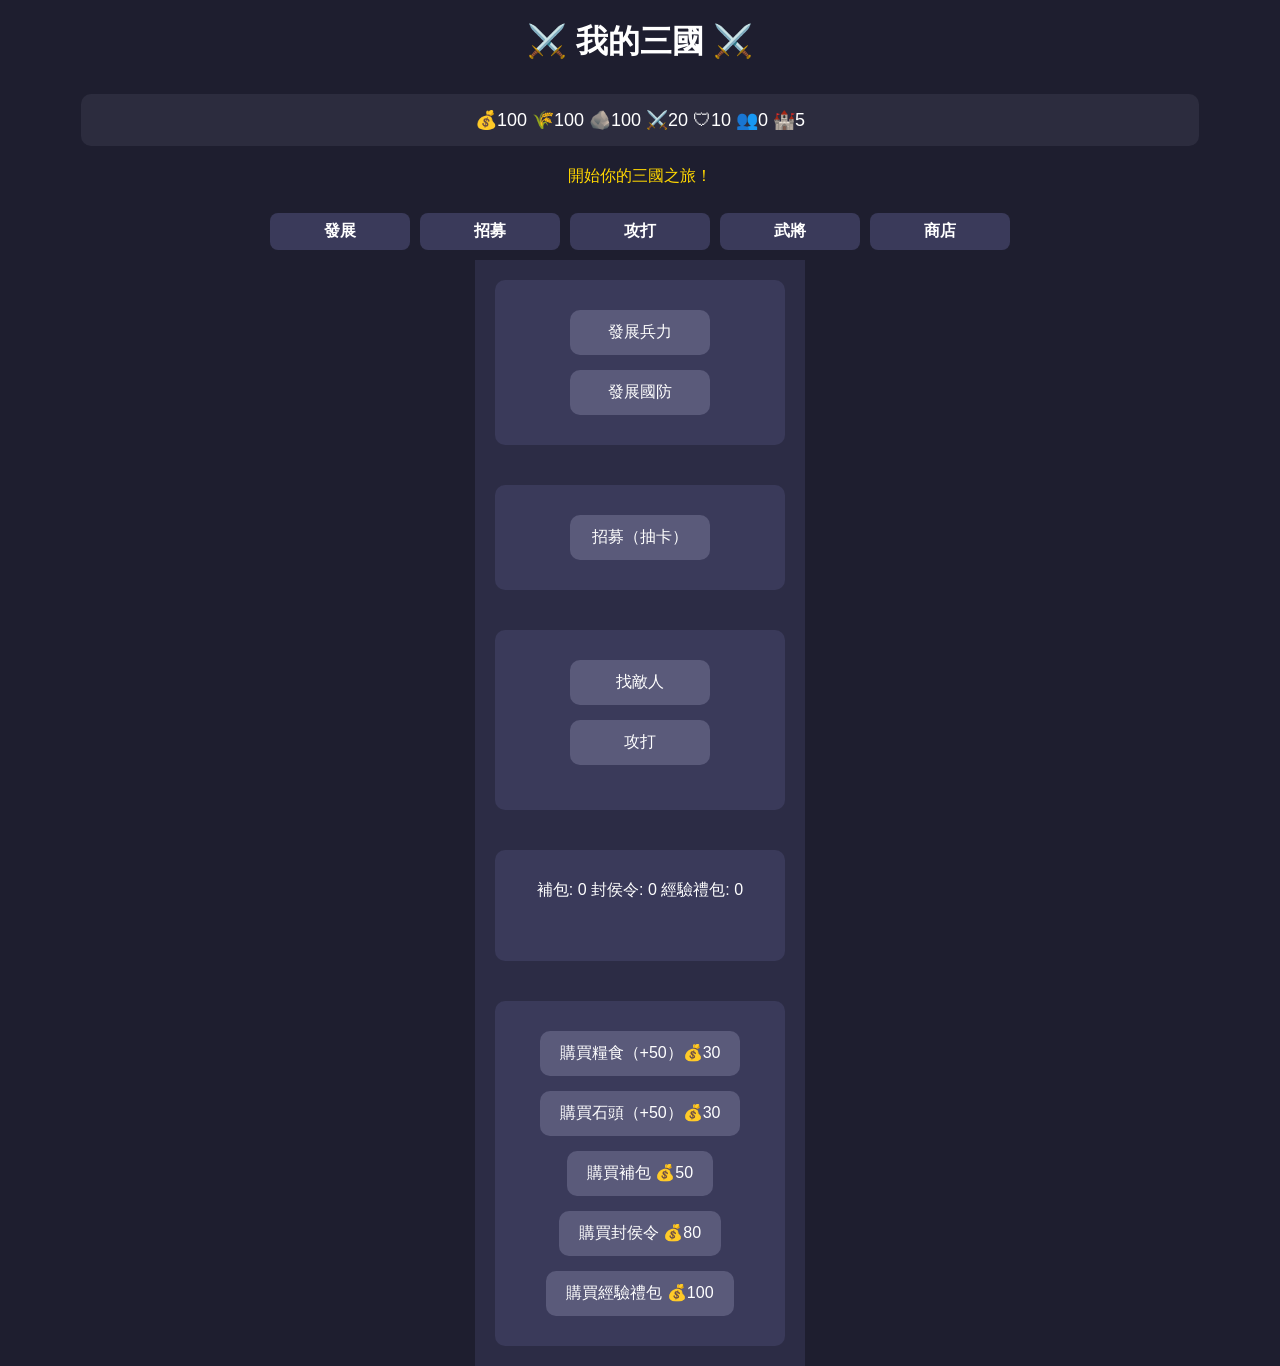
==== index.html @ 7c7c8633 "更新檔案/完整初版3/20" ====
<!DOCTYPE html>
<html lang="zh-Hant">
<head>
<meta charset="UTF-8">
<meta name="viewport" content="width=device-width, initial-scale=1.0">
<title>三國養成遊戲</title>
<link rel="stylesheet" href="style.css">
</head>
<body>
  <h1>⚔️ 我的三國 ⚔️</h1>

  <!-- 玩家狀態 -->
  <div id="stats"></div>
  <p id="log"></p>

  <!-- 頁籤 -->
  <div id="navbar">
    <button class="tab-btn" data-target="developPage">發展</button>
    <button class="tab-btn" data-target="recruitPage">招募</button>
    <button class="tab-btn" data-target="warPage">攻打</button>
    <button class="tab-btn" data-target="generalsPage">武將</button>
    <button class="tab-btn" data-target="storePage">商店</button>
  </div>

  <!-- 各頁面區塊 -->
  <div id="pages">
    <!-- 發展 -->
    <div id="developPage" class="page">
      <div class="page-content">
        <button id="btnDevelopAtk">發展兵力</button>
        <button id="btnDevelopDef">發展國防</button>
      </div>
    </div>

    <!-- 招募 -->
    <div id="recruitPage" class="page">
      <div class="page-content">
        <button id="btnRecruit">招募（抽卡）</button>
      </div>
    </div>

    <!-- 攻打 -->
    <div id="warPage" class="page">
      <div class="page-content">
        <button id="btnFind">找敵人</button>
        <button id="btnAttack">攻打</button>
        <div id="enemy"></div>
      </div>
    </div>

    <!-- 武將 -->
    <div id="generalsPage" class="page">
      <div class="page-content">
        <div id="items"></div>
        <div id="generalsList"></div>
      </div>
    </div>

<!-- 商店 -->
<div id="storePage" class="page">
  <div class="page-content">
    <button id="btnBuyFood">購買糧食（+50）💰30</button>
    <button id="btnBuyStone">購買石頭（+50）💰30</button>
    <button id="btnBuyHpPack">購買補包 💰50</button>
    <button id="btnBuyLoyaltyPack">購買封侯令 💰80</button>
    <button id="btnBuyExpPack">購買經驗禮包 💰100</button>
  </div>
</div>

  <!-- 勝敗提示彈窗 -->
  <div id="gameOverModal" style="
      display:none;
      position:fixed;
      top:0; left:0; right:0; bottom:0;
      background: rgba(0,0,0,0.5);
      justify-content:center;
      align-items:center;
      z-index:9999;
  ">
    <div style="
        background:#0e0e0e; 
        padding:20px; 
        border-radius:10px; 
        text-align:center;
        min-width:250px;
    ">
      <p id="modalMessage"></p>
      <p id="modalCountdown"></p>
    </div>
  </div>

  <script type="module" src="main.js"></script>
</body>
</html>
---- style.css ----
body {
  margin: 0;
  font-family: "微軟正黑體", sans-serif;
  background: #1e1e2f;
  color: white;
  text-align: center;
  min-height: 100vh;
  display: flex;
  flex-direction: column;
  align-items: center;
}

/* 標題 */
h1 {
  margin: 20px 0;
}

/* 玩家狀態 & log */
#stats {
  background: #2c2c3e;
  padding: 15px;
  margin: 10px auto;
  width: 85%;
  border-radius: 10px;
  font-size: 18px;
}

#log {
  margin-top: 10px;
  color: gold;
}

/* 頁籤 */
#navbar {
  display: flex;
  justify-content: center;
  gap: 10px;
  margin-bottom: 0;
  padding: 10px 0;
}

.tab-btn {
  background: #3a3a5a;
  padding: 8px 16px;
  font-weight: bold;
  border-radius: 8px;
  border: none;
  cursor: pointer;
  transition: 0.2s;
}

.tab-btn:hover {
  background: #4a4a7a;
}

/* 分頁區塊 - 滿版淺色背景 */
.page {
  display: none;
  background: #2c2c45; /* 淺色版面 */
  width: 100%;
  flex: 1; /* 撐滿頁籤以下高度 */
  padding: 20px;
  box-sizing: border-box;
  display: flex;
  justify-content: center; /* 水平置中 */
  align-items: flex-start; /* 上方開始排列 */
}

/* 內容框 */
.page-content {
  background: #3a3a5a;
  border-radius: 10px;
  padding: 30px 20px;
  display: flex;
  flex-direction: column;
  gap: 15px;
  min-width: 250px;
  align-items: center; /* 框內按鈕置中 */
}

/* 按鈕 */
button {
  padding: 12px 20px;
  font-size: 16px;
  border-radius: 10px;
  border: none;
  background: #5a5a7a;
  color: white;
  cursor: pointer;
  transition: 0.2s;
  min-width: 140px;
}

button:hover {
  background: #6a6a9a;
}

button:active {
  transform: scale(0.97);
}

/* 武將列表 */
#generalsList {
  margin-top: 15px;
  width: 100%;
}

#generalsList div {
  padding: 5px;
  border-bottom: 1px solid #444;
}
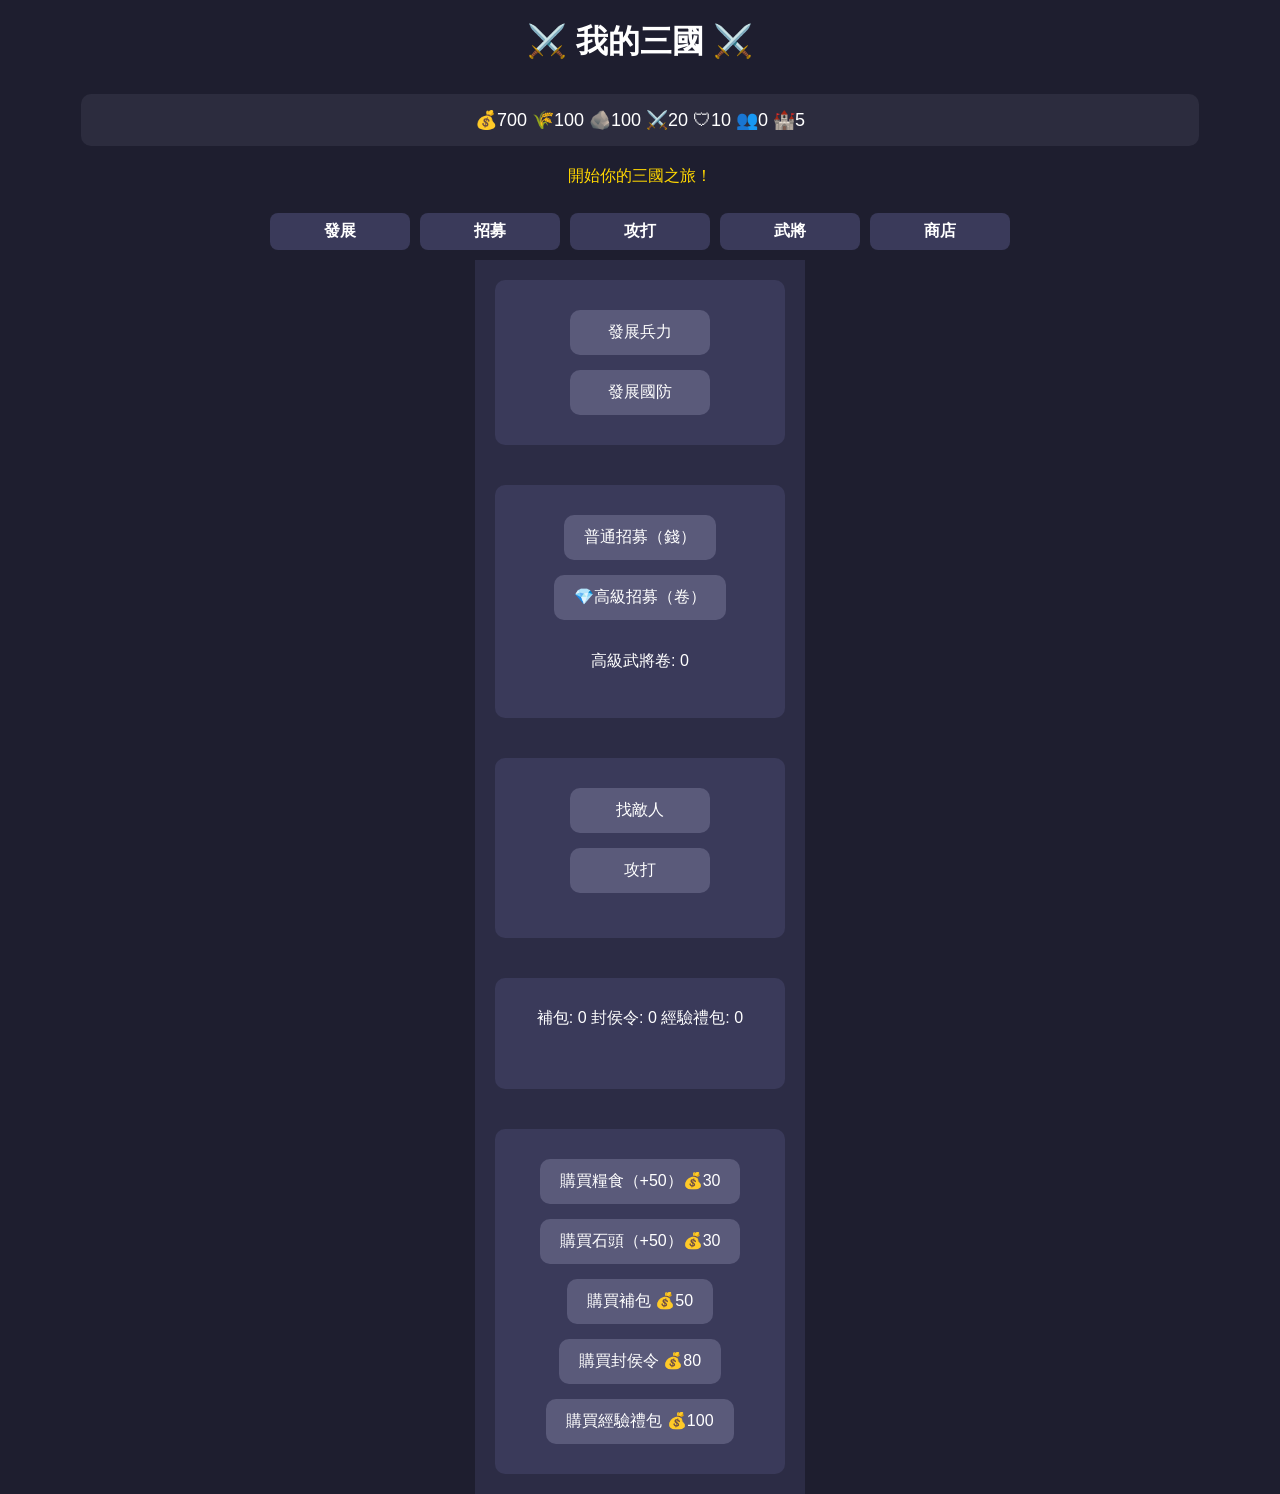
==== commit b52dc47f: "更新檔案/3/21高級武將" ====
--- a/index.html
+++ b/index.html
@@ -35,7 +35,9 @@
     <!-- 招募 -->
     <div id="recruitPage" class="page">
       <div class="page-content">
-        <button id="btnRecruit">招募（抽卡）</button>
+        <button id="btnRecruit">普通招募（錢）</button>
+      <button id="btnEliteRecruit">💎高級招募（卷）</button>
+        <p id="eliteScrollCount">高級武將卷: 0</p> <!-- 顯示卷數 -->
       </div>
     </div>
 
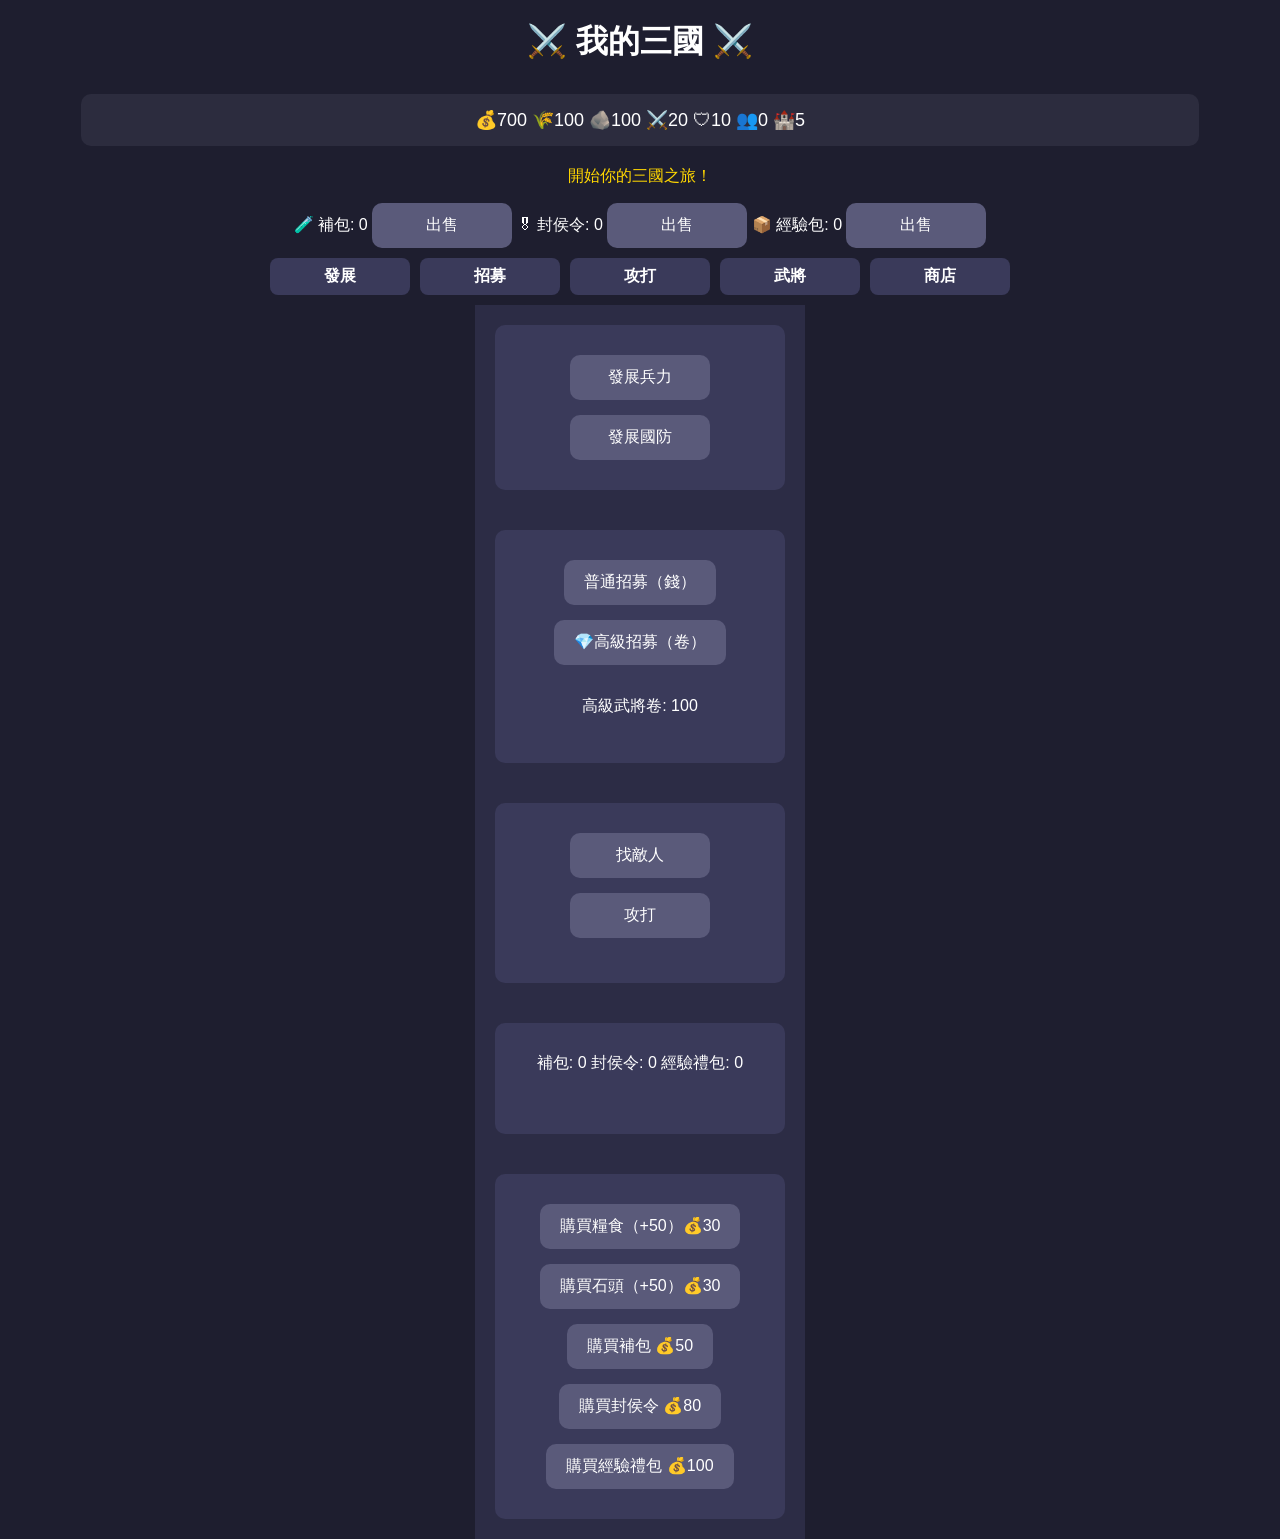
==== commit 86dcee02: "更新檔案/3/22出售道具/修好武將返回" ====
--- a/index.html
+++ b/index.html
@@ -13,6 +13,19 @@
   <div id="stats"></div>
   <p id="log"></p>
 
+  <!--出售道具-->
+    <div id="topItems">
+  🧪 補包: <span id="hpCount">0</span>
+  <button data-sell="hp">出售</button>
+
+  🎖 封侯令: <span id="loyaltyCount">0</span>
+  <button data-sell="loyalty">出售</button>
+
+  📦 經驗包: <span id="expCount">0</span>
+  <button data-sell="exp">出售</button>
+</div>
+  
+  
   <!-- 頁籤 -->
   <div id="navbar">
     <button class="tab-btn" data-target="developPage">發展</button>
@@ -58,6 +71,7 @@
       </div>
     </div>
 
+
 <!-- 商店 -->
 <div id="storePage" class="page">
   <div class="page-content">
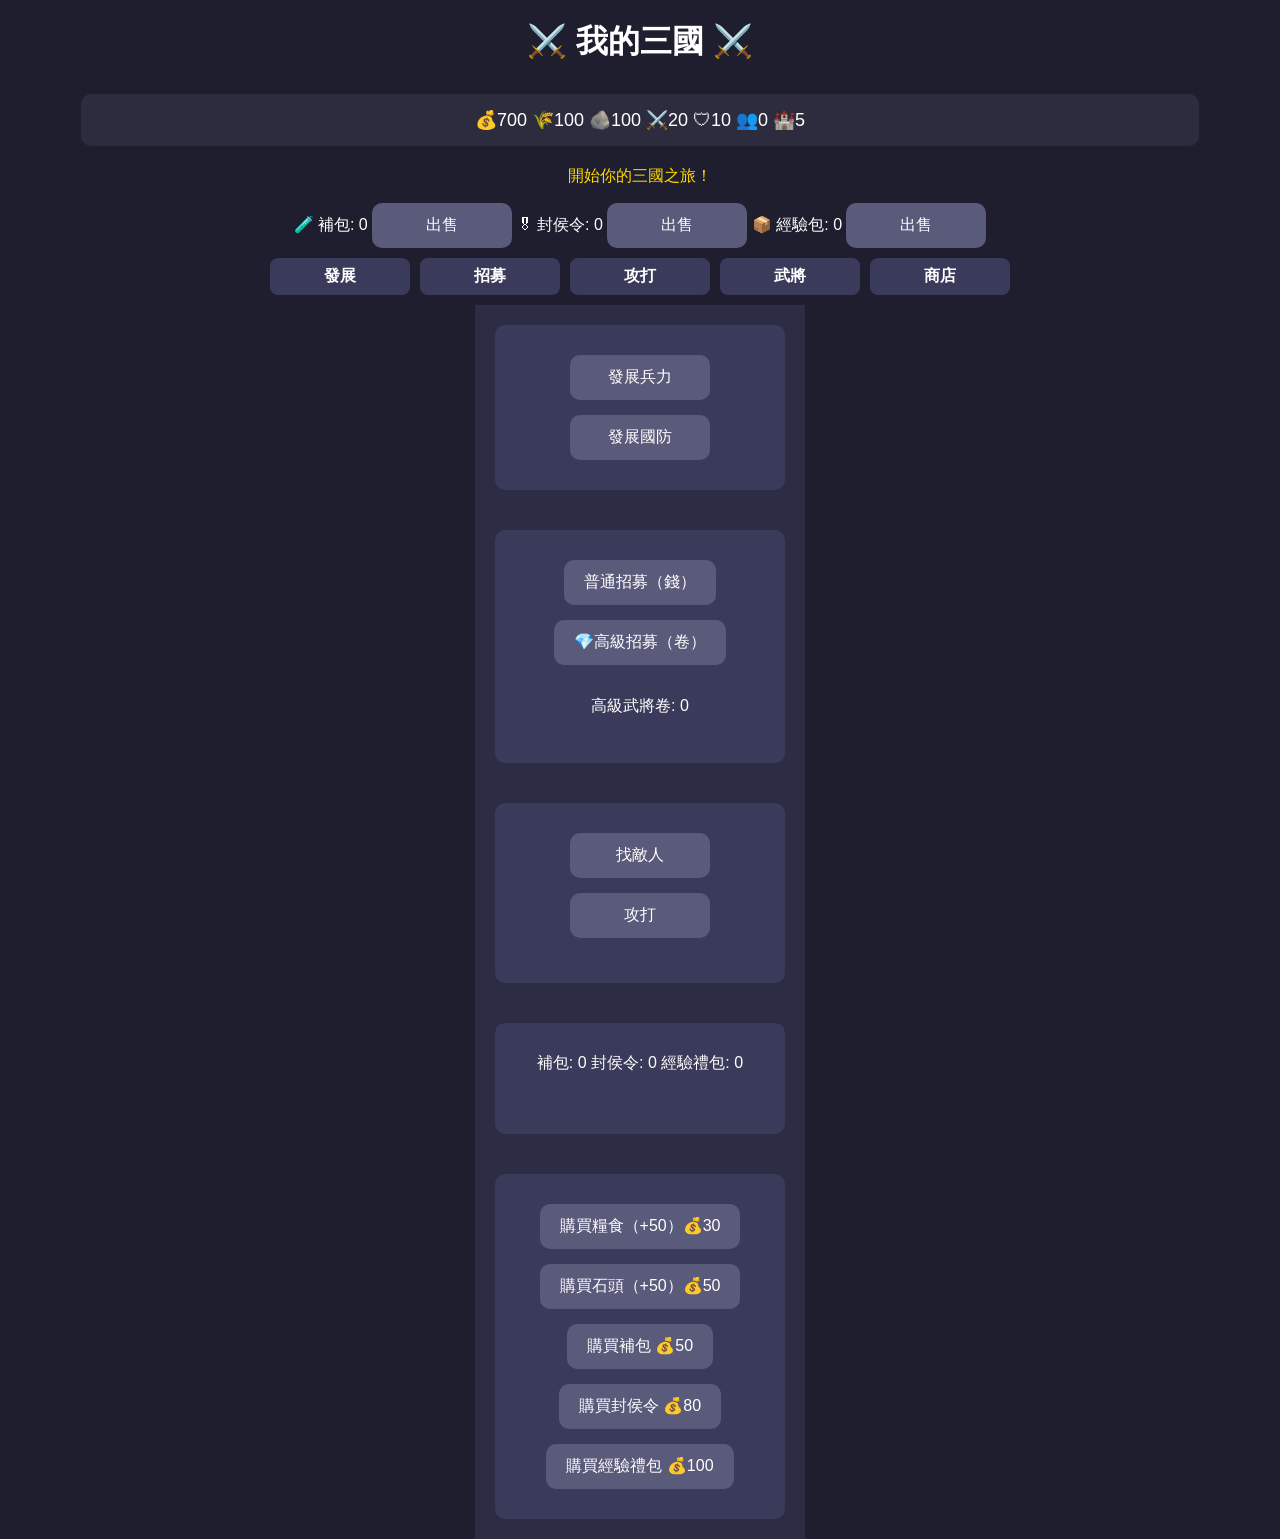
==== commit 56d1c62d: "更新檔案/3/22調整戰力debug" ====
--- a/index.html
+++ b/index.html
@@ -76,7 +76,7 @@
 <div id="storePage" class="page">
   <div class="page-content">
     <button id="btnBuyFood">購買糧食（+50）💰30</button>
-    <button id="btnBuyStone">購買石頭（+50）💰30</button>
+    <button id="btnBuyStone">購買石頭（+50）💰50</button>
     <button id="btnBuyHpPack">購買補包 💰50</button>
     <button id="btnBuyLoyaltyPack">購買封侯令 💰80</button>
     <button id="btnBuyExpPack">購買經驗禮包 💰100</button>
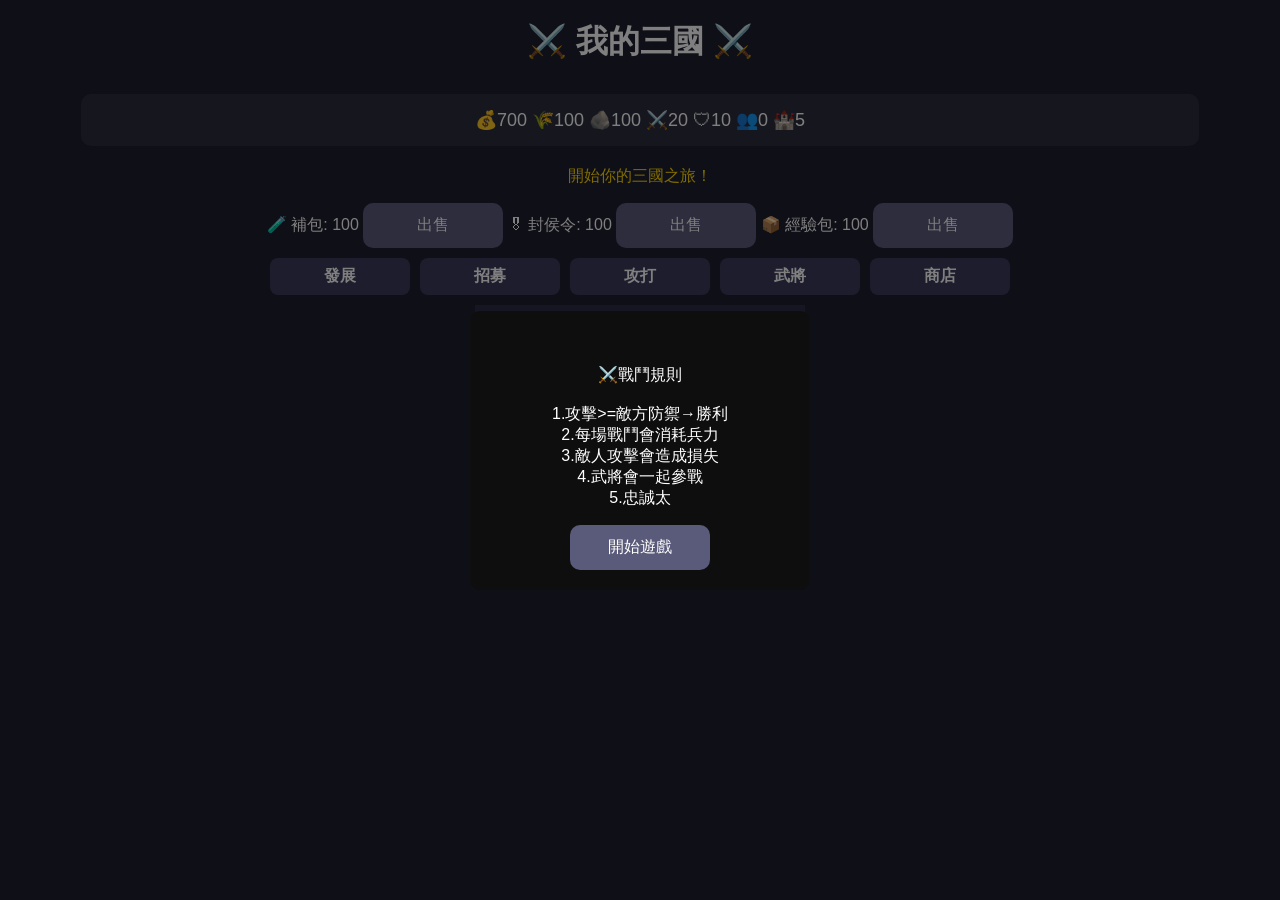
==== commit a2ac29b9: "更新檔案/3/23武將卡\規則介紹" ====
--- a/index.html
+++ b/index.html
@@ -1,32 +1,34 @@
 <!DOCTYPE html>
 <html lang="zh-Hant">
 <head>
-<meta charset="UTF-8">
-<meta name="viewport" content="width=device-width, initial-scale=1.0">
-<title>三國養成遊戲</title>
-<link rel="stylesheet" href="style.css">
+  <meta charset="UTF-8">
+  <meta name="viewport" content="width=device-width, initial-scale=1.0">
+  <title>三國養成遊戲</title>
+  <link rel="stylesheet" href="style.css">
 </head>
 <body>
+  <!-- 遊戲標題 -->
   <h1>⚔️ 我的三國 ⚔️</h1>
 
-  <!-- 玩家狀態 -->
+  <!-- 玩家狀態區域 -->
   <div id="stats"></div>
   <p id="log"></p>
 
-  <!--出售道具-->
-    <div id="topItems">
-  🧪 補包: <span id="hpCount">0</span>
-  <button data-sell="hp">出售</button>
+  <!-- 🧪 出售道具區域 -->
+  <div id="topItems">
+    🧪 補包: <span id="hpCount">0</span>
+    <button data-sell="hp">出售</button>
 
-  🎖 封侯令: <span id="loyaltyCount">0</span>
-  <button data-sell="loyalty">出售</button>
+    🎖 封侯令: <span id="loyaltyCount">0</span>
+    <button data-sell="loyalty">出售</button>
 
-  📦 經驗包: <span id="expCount">0</span>
-  <button data-sell="exp">出售</button>
-</div>
-  
-  
-  <!-- 頁籤 -->
+    📦 經驗包: <span id="expCount">0</span>
+    <button data-sell="exp">出售</button>
+  </div>
+
+  <!-- =============================== -->
+  <!-- 頁籤區，選擇不同遊戲頁面 -->
+  <!-- =============================== -->
   <div id="navbar">
     <button class="tab-btn" data-target="developPage">發展</button>
     <button class="tab-btn" data-target="recruitPage">招募</button>
@@ -35,9 +37,12 @@
     <button class="tab-btn" data-target="storePage">商店</button>
   </div>
 
+  <!-- =============================== -->
   <!-- 各頁面區塊 -->
+  <!-- =============================== -->
   <div id="pages">
-    <!-- 發展 -->
+    
+    <!-- 發展頁面 -->
     <div id="developPage" class="page">
       <div class="page-content">
         <button id="btnDevelopAtk">發展兵力</button>
@@ -45,16 +50,16 @@
       </div>
     </div>
 
-    <!-- 招募 -->
+    <!-- 招募頁面 -->
     <div id="recruitPage" class="page">
       <div class="page-content">
         <button id="btnRecruit">普通招募（錢）</button>
-      <button id="btnEliteRecruit">💎高級招募（卷）</button>
+        <button id="btnEliteRecruit">💎 高級招募（卷）</button>
         <p id="eliteScrollCount">高級武將卷: 0</p> <!-- 顯示卷數 -->
       </div>
     </div>
 
-    <!-- 攻打 -->
+    <!-- 攻打頁面 -->
     <div id="warPage" class="page">
       <div class="page-content">
         <button id="btnFind">找敵人</button>
@@ -63,45 +68,100 @@
       </div>
     </div>
 
-    <!-- 武將 -->
-    <div id="generalsPage" class="page">
-      <div class="page-content">
-        <div id="items"></div>
-        <div id="generalsList"></div>
+  <!-- =========================
+     🧭 武將頁面
+========================= -->
+<div id="generalsPage" class="page">
+  <div class="page-content">
+
+    <!-- 🟢 操作列（Action Mode 控制） -->
+    <div class="toolbar">
+
+      <!-- 開啟道具模式 -->
+      <button id="btnUseItemMode">使用道具</button>
+
+      <!-- 🧠 Action Bar -->
+      <div id="actionBar" style="display:none;">
+        <div class="action-row">
+
+          <!-- 道具選擇 -->
+          <select id="itemSelect">
+            <option value="hp">補包</option>
+            <option value="loyalty">封侯令</option>
+            <option value="exp">經驗禮包</option>
+          </select>
+
+          <!-- 使用數量 -->
+          <input id="itemCount" type="number" min="1" value="1" />
+
+          <!-- 提示 -->
+          <span id="actionHint">點擊武將使用</span>
+
+          <!-- 取消 -->
+          <button id="closeActionBar">取消</button>
+
+        </div>
+      </div>
+
+    </div>
+
+    <!-- =========================
+         🧑 武將列表
+    ========================== -->
+    <div id="generalsList"></div>
+
+    <!-- =========================
+         📜 武將詳細視窗
+    ========================== -->
+    <div id="generalModal" class="modal">
+      <div class="modal-box">
+
+        <h3 id="gmName"></h3>
+
+        <p id="gmLevel"></p>
+        <p id="gmExp"></p>
+
+        <hr>
+
+        <p id="gmStats"></p>
+
+        <hr>
+
+        <div id="gmSkills"></div>
+
+        <hr>
+
+        <p id="gmUpgrade"></p>
+
+        <button id="closeGeneralModal">關閉</button>
+
       </div>
     </div>
 
-
-<!-- 商店 -->
-<div id="storePage" class="page">
-  <div class="page-content">
-    <button id="btnBuyFood">購買糧食（+50）💰30</button>
-    <button id="btnBuyStone">購買石頭（+50）💰50</button>
-    <button id="btnBuyHpPack">購買補包 💰50</button>
-    <button id="btnBuyLoyaltyPack">購買封侯令 💰80</button>
-    <button id="btnBuyExpPack">購買經驗禮包 💰100</button>
   </div>
 </div>
 
+    <!-- 商店頁面 -->
+    <div id="storePage" class="page">
+      <div class="page-content">
+        <button id="btnBuyFood">購買糧食（+50）💰30</button>
+        <button id="btnBuyStone">購買石頭（+50）💰50</button>
+        <button id="btnBuyHpPack">購買補包 💰50</button>
+        <button id="btnBuyLoyaltyPack">購買封侯令 💰80</button>
+        <button id="btnBuyExpPack">購買經驗禮包 💰100</button>
+      </div>
+    </div>
+
+  </div> <!-- end of pages -->
+
+  <!-- =============================== -->
   <!-- 勝敗提示彈窗 -->
-  <div id="gameOverModal" style="
-      display:none;
-      position:fixed;
-      top:0; left:0; right:0; bottom:0;
-      background: rgba(0,0,0,0.5);
-      justify-content:center;
-      align-items:center;
-      z-index:9999;
-  ">
-    <div style="
-        background:#0e0e0e; 
-        padding:20px; 
-        border-radius:10px; 
-        text-align:center;
-        min-width:250px;
-    ">
+  <!-- =============================== -->
+  <div id="gameOverModal" class="modal">
+    <div class="modal-box">
       <p id="modalMessage"></p>
       <p id="modalCountdown"></p>
+      <button id="modalBtn" style="display:none;">開始遊戲</button>
     </div>
   </div>
 
--- a/style.css
+++ b/style.css
@@ -1,3 +1,7 @@
+/* ================================
+   🎮 遊戲整體版面
+================================ */
+
 body {
   margin: 0;
   font-family: "微軟正黑體", sans-serif;
@@ -5,17 +9,22 @@
   color: white;
   text-align: center;
   min-height: 100vh;
+
   display: flex;
   flex-direction: column;
   align-items: center;
 }
 
-/* 標題 */
+/* ================================
+   🏷 標題
+================================ */
 h1 {
   margin: 20px 0;
 }
 
-/* 玩家狀態 & log */
+/* ================================
+   📊 玩家狀態區 + log
+================================ */
 #stats {
   background: #2c2c3e;
   padding: 15px;
@@ -30,12 +39,13 @@
   color: gold;
 }
 
-/* 頁籤 */
+/* ================================
+   📑 頁籤列
+================================ */
 #navbar {
   display: flex;
   justify-content: center;
   gap: 10px;
-  margin-bottom: 0;
   padding: 10px 0;
 }
 
@@ -53,41 +63,57 @@
   background: #4a4a7a;
 }
 
-/* 分頁區塊 - 滿版淺色背景 */
+/* ================================
+   📄 分頁主容器
+   - 預設隱藏
+   - 顯示時會佔滿畫面
+================================ */
 .page {
   display: none;
-  background: #2c2c45; /* 淺色版面 */
+
+  background: #2c2c45;
   width: 100%;
-  flex: 1; /* 撐滿頁籤以下高度 */
+  flex: 1;
+
   padding: 20px;
   box-sizing: border-box;
-  display: flex;
-  justify-content: center; /* 水平置中 */
-  align-items: flex-start; /* 上方開始排列 */
+
+  justify-content: center;
+  align-items: flex-start;
 }
 
-/* 內容框 */
+/* ================================
+   📦 分頁內容框
+================================ */
 .page-content {
   background: #3a3a5a;
   border-radius: 10px;
   padding: 30px 20px;
+
   display: flex;
   flex-direction: column;
   gap: 15px;
+
   min-width: 250px;
-  align-items: center; /* 框內按鈕置中 */
+  align-items: center;
 }
 
-/* 按鈕 */
+/* ================================
+   🔘 按鈕統一樣式
+================================ */
 button {
   padding: 12px 20px;
   font-size: 16px;
+
   border-radius: 10px;
   border: none;
+
   background: #5a5a7a;
   color: white;
+
   cursor: pointer;
   transition: 0.2s;
+
   min-width: 140px;
 }
 
@@ -99,13 +125,69 @@
   transform: scale(0.97);
 }
 
-/* 武將列表 */
+/* ================================
+   🧍 武將列表
+================================ */
 #generalsList {
   margin-top: 15px;
   width: 100%;
+
+  display: flex;
+  flex-direction: column;
+  align-items: center;   /* ⭐ 水平置中 */
+}
+.general-card {
+  background: #2f2f4a;
+  border-radius: 10px;
+  padding: 12px;
+  margin: 8px 0;
+  width: 260px;   /* ⭐ 固定寬度才會置中漂亮 */
+
+  box-shadow: 0 0 8px rgba(0,0,0,0.3);
+}
+/* ================================
+   🪟 彈窗（勝敗提示）
+================================ */
+.modal {
+  display: none;
+  position: fixed;
+  inset: 0;
+
+  background: rgba(0,0,0,0.5);
+
+  justify-content: center;
+  align-items: center;
+
+  z-index: 9999;
 }
 
-#generalsList div {
-  padding: 5px;
-  border-bottom: 1px solid #444;
-}+.modal-box {
+  background: #0e0e0e;
+  padding: 20px;
+  border-radius: 10px;
+
+  text-align: center;
+  max-width: 300px;
+  width: 90%;
+}
+
+/* ================================
+   🎯 道具模式 UI（安全版）
+   👉 只做視覺變淡，不鎖操作
+================================ */
+
+body.action-mode-active .page:not(#generalsPage) {
+  opacity: 0.35;
+  filter: grayscale(0.6);
+}
+
+/* navbar / stats / topItems 只變淡 */
+body.action-mode-active #navbar,
+body.action-mode-active #stats,
+body.action-mode-active #topItems {
+  opacity: 0.4;
+  filter: grayscale(0.4);
+}
+
+/* ❌ 重點：禁止使用 pointer-events:none
+   否則會直接導致 UI 無法點擊 */
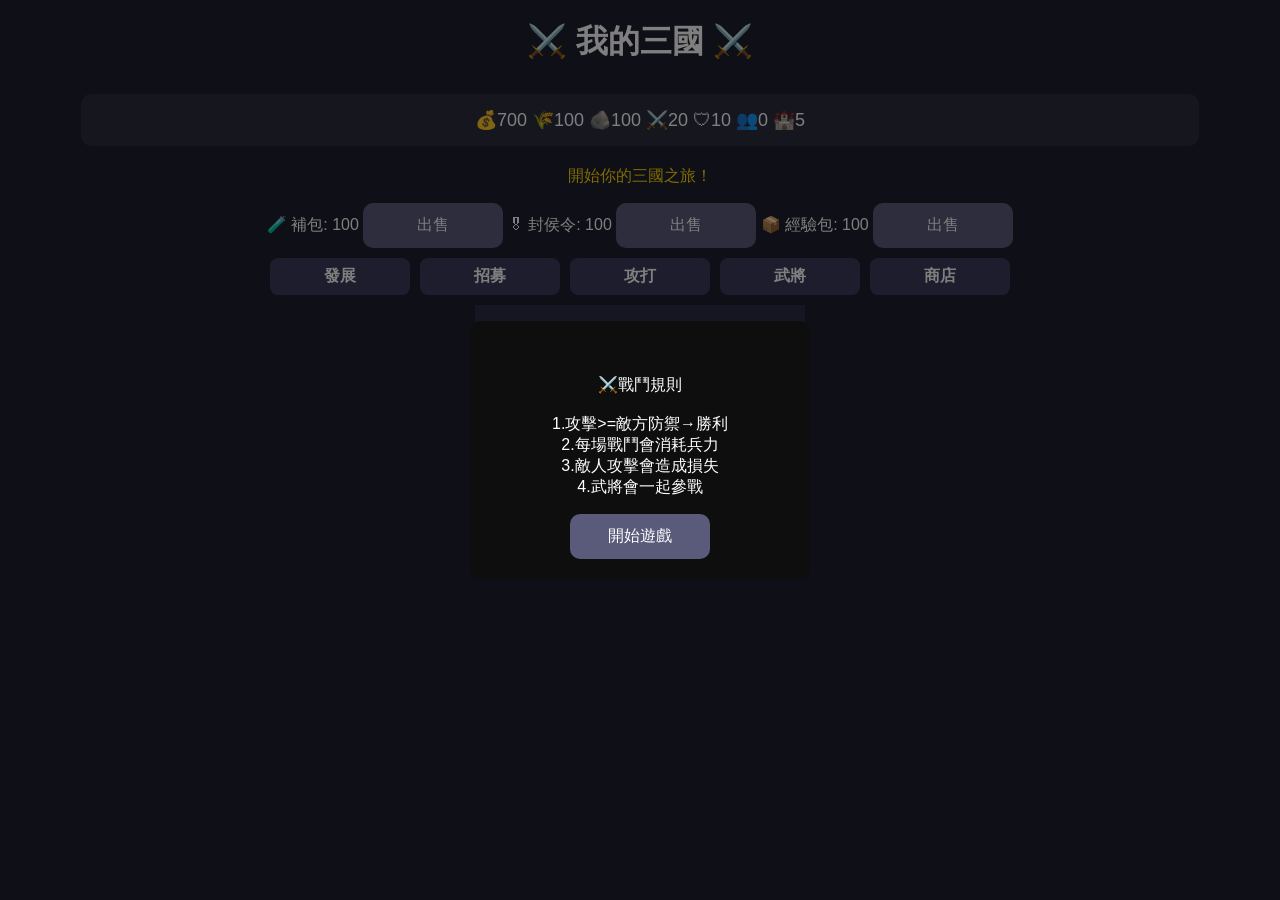
==== commit eab02430: "更新檔案/3/23武將卡\規則介紹debug" ====
--- a/index.html
+++ b/index.html
@@ -148,7 +148,7 @@
         <button id="btnBuyStone">購買石頭（+50）💰50</button>
         <button id="btnBuyHpPack">購買補包 💰50</button>
         <button id="btnBuyLoyaltyPack">購買封侯令 💰80</button>
-        <button id="btnBuyExpPack">購買經驗禮包 💰100</button>
+        <button id="btnBuyExpPack">購買經驗禮包 💰200</button>
       </div>
     </div>
 
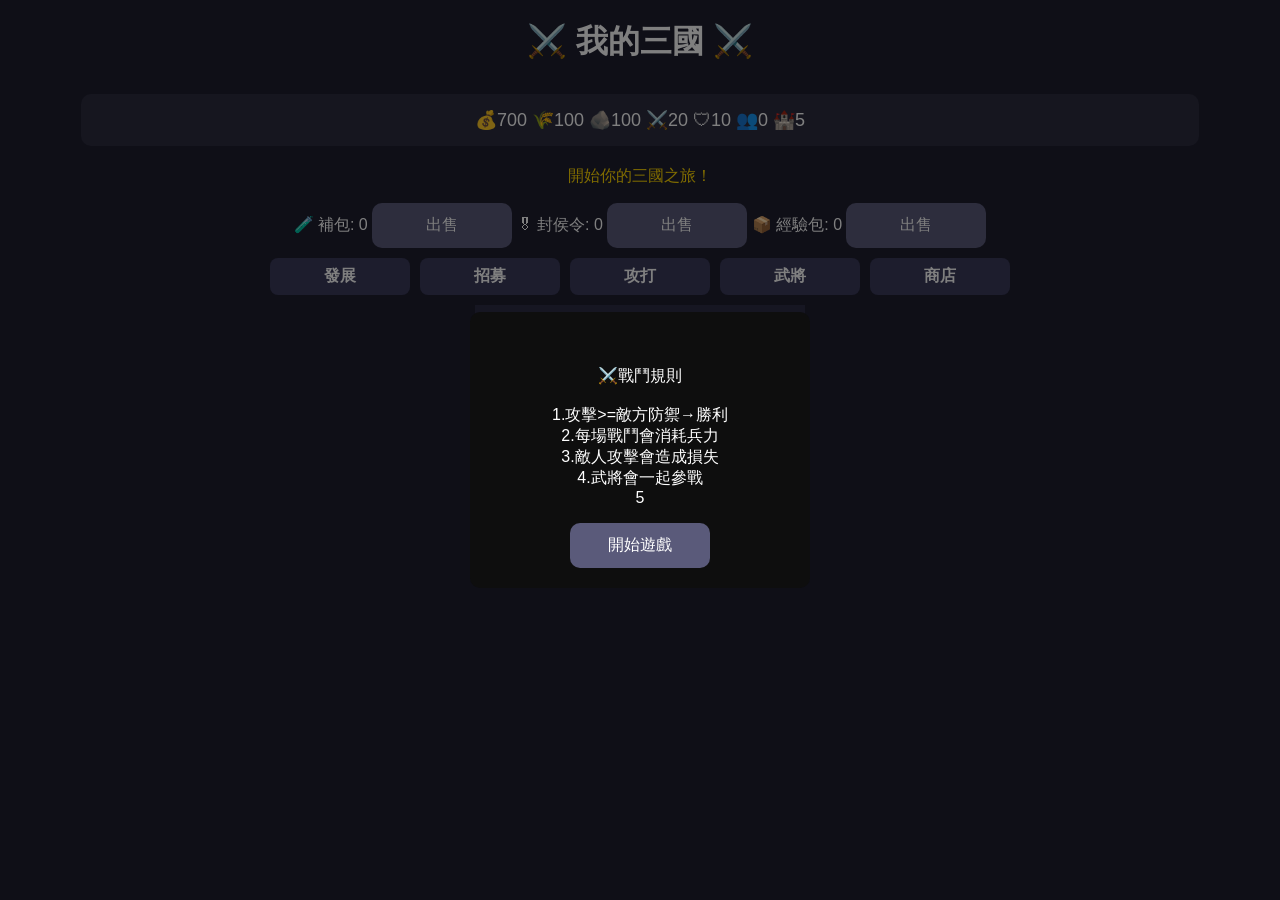
==== commit de4af520: "更新檔案/3/23武將卡\規則介紹debug3" ====
--- a/index.html
+++ b/index.html
@@ -148,7 +148,7 @@
         <button id="btnBuyStone">購買石頭（+50）💰50</button>
         <button id="btnBuyHpPack">購買補包 💰50</button>
         <button id="btnBuyLoyaltyPack">購買封侯令 💰80</button>
-        <button id="btnBuyExpPack">購買經驗禮包 💰200</button>
+        <button id="btnBuyExpPack">購買經驗禮包 💰100</button>
       </div>
     </div>
 
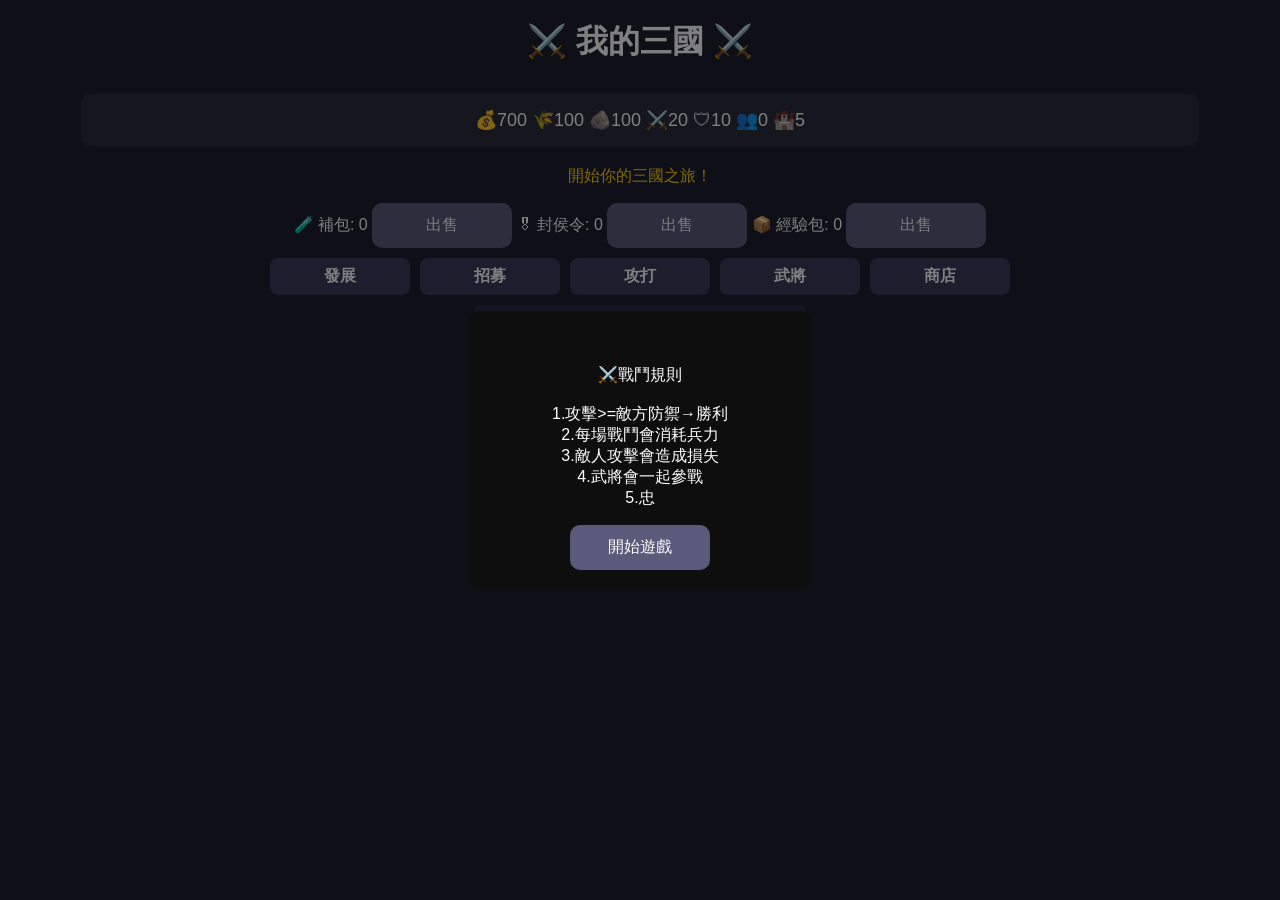
==== commit eb91e253: "更新檔案/3/23調難2" ====
--- a/index.html
+++ b/index.html
@@ -148,7 +148,7 @@
         <button id="btnBuyStone">購買石頭（+50）💰50</button>
         <button id="btnBuyHpPack">購買補包 💰50</button>
         <button id="btnBuyLoyaltyPack">購買封侯令 💰80</button>
-        <button id="btnBuyExpPack">購買經驗禮包 💰100</button>
+        <button id="btnBuyExpPack">購買經驗禮包 💰150</button>
       </div>
     </div>
 
